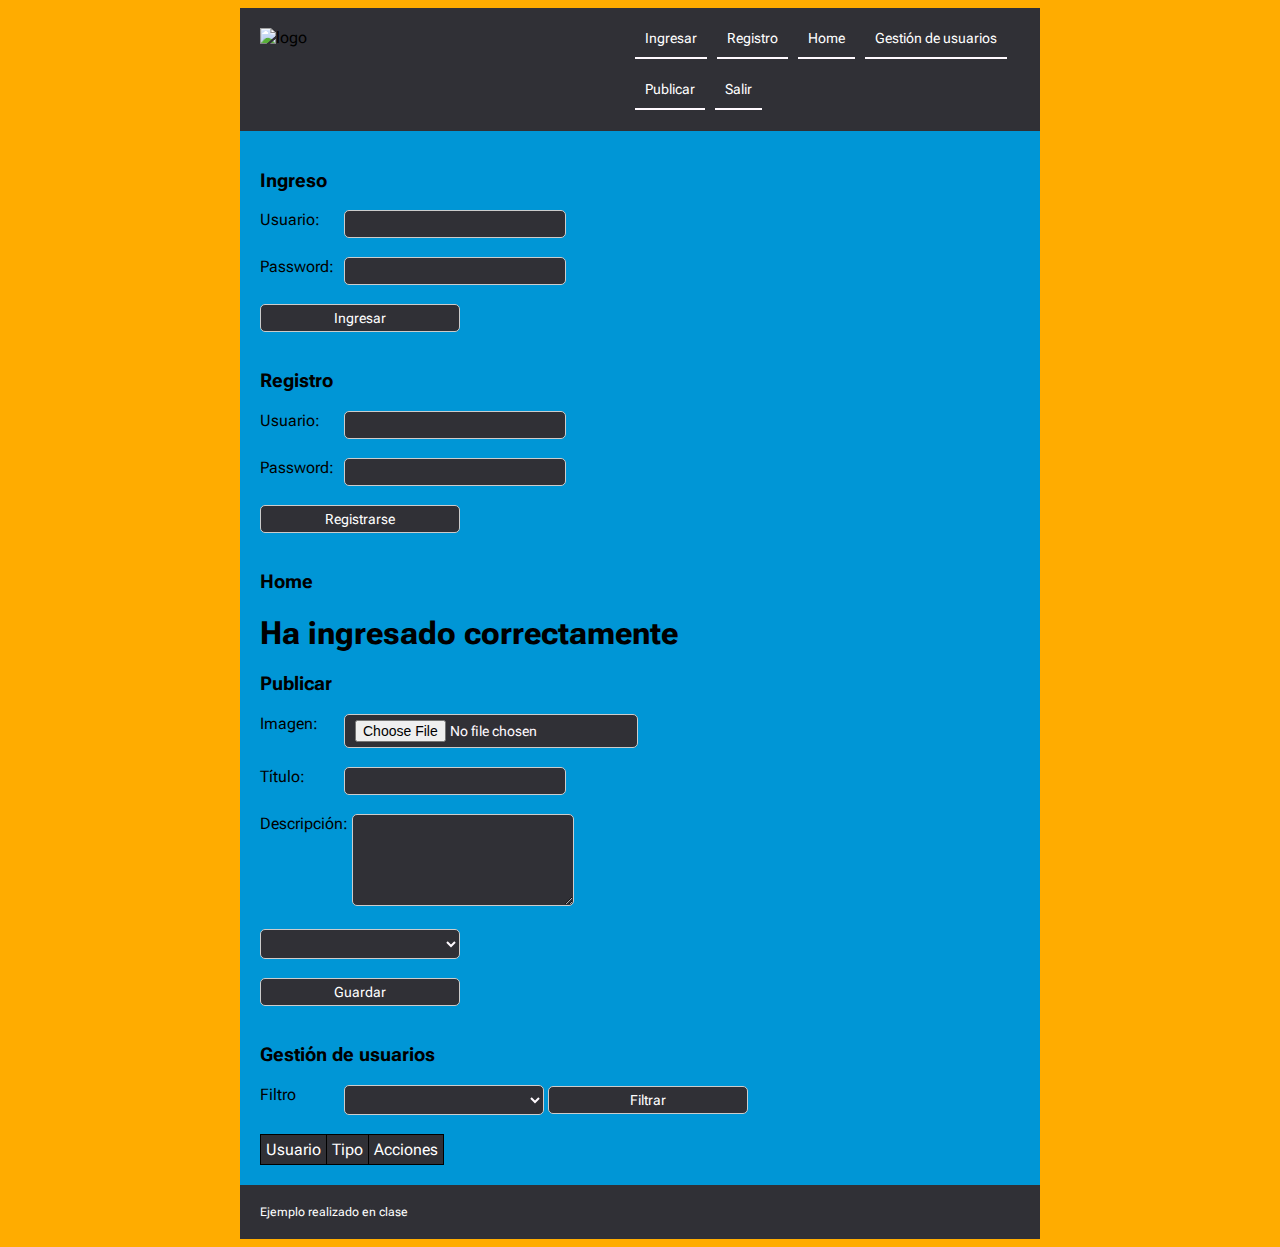
==== index.html @ c5260b1f "html-css-js" ====
<!DOCTYPE html>
<html lang="es">

<head>
  <link rel="icon" href="data:,">
  <meta charset="UTF-8">
  <meta name="viewport" content="width=device-width, initial-scale=1.0">
  <title>Ejercicio integrador</title>
  <link rel="stylesheet" href="css/estilos.css">
</head>

<body>
  <div id="contenedor">
    <div id="cabezal" class="clearfix">
      <img id="logo" src="https://develotion.com/p1/2022_03/icon.png" alt="logo">

      <ul id="navPrincipal">
        
        <li id="btnMenuLogin">
          <a>Ingresar</a>
        </li>
        <li id="btnMenuRegistro">
          <a>Registro</a>
        </li>
        <li id="btnMenuHome">
          <a>Home</a>
        </li>
        <li id="btnMenuListaUsuarios">
          <a>Gestión de usuarios</a>
        </li>
        <li id="btnMenuAltaPublicacion">
          <a>Publicar</a>
        </li>
        <li id="btnMenuCerrarSesion">
          <a>Salir</a>
        </li>
      </ul>
      <!--<div id="aux">
        <a>Menú alt. 1</a> | <a>Menú alt. 2</a>
      </div>-->
      <!-- FIN AUX -->
    </div><!-- FIN CABEZAL -->

    <div id="contenido">

      <div id="divLogin">
        <h3>Ingreso</h3>
        <label for="txtLoginUsuario">Usuario:</label>
        <input id="txtLoginUsuario" type="text">
        <br><br>
        <label for="txtLoginPassword">Password:</label>
        <input id="txtLoginPassword" type="password">
        <br><br>
        <input type="button" value="Ingresar" id="btnLoginIngresar">
        <br><br>
        <div id="divLoginMensajes"></div>
      </div>

      <div id="divRegistro">
        <h3>Registro</h3>
        <label for="txtRegistroUsuario">Usuario:</label>
        <input id="txtRegistroUsuario" type="text">
        <br><br>
        <label for="txtRegistroPassword">Password:</label>
        <input id="txtRegistroPassword" type="password">
        <br><br>
        <input type="button" value="Registrarse" id="btnRegistroRegistrarse">
        <br><br>
        <div id="divRegistroMensajes"></div>
      </div>

      <div id="divHome">
        <h3>Home</h3>
        <h1>Ha ingresado correctamente</h1>
      </div>

      <div id="divAltaPublicacion">
        <h3>Publicar</h3>
        <label for="fileAltaPublicacionFoto">Imagen:</label>
        <input id="fileAltaPublicacionFoto" type="file">
        <br><br>
        <label for="txtAltaPublicacionTitulo">Título:</label>
        <input id="txtAltaPublicacionTitulo" type="text">
        <br><br>
        <label for="txtAltaPublicacionDescripcion">Descripción:</label>
        <textarea id="txtAltaPublicacionDescripcion"></textarea>
        <br><br>
        <select id="comboAltaPublicacionCategoria"></select>
        <br><br>
        <input type="button" value="Guardar" id="btnAltaPublicacionGuardar">
        <br><br>
        <div id="divAltaCategoriaMensajes"></div>
      </div>

      <div id="divGestionDeUsuarios">
        <h3>Gestión de usuarios</h3>
        <div>
          <label for="comboGestionDeUsuariosTipoUsuario">Filtro</label>
          <select id="comboGestionDeUsuariosTipoUsuario"></select>
          <input type="button" value="Filtrar" id="btnGestionDeUsuariosFiltrar">
        </div>
        <br>
        <table>
          <thead>
            <tr>
              <th>Usuario</th>
              <th>Tipo</th>
              <th>Acciones</th>
            </tr>
          </thead>
          <tbody id="bodyTablaGestionUsuarios">
          </tbody>
        </table>
      </div>
      <!--<hr>
      <hr>
      <div class="interior">
        <div>
          <h2>Contenido 1</h2>
          <img src="img/foto1.jpg">
          <p>Donec dapibus arcu a diam commodo, vel vehicula orci volutpat. Vestibulum convallis tempor mattis. Donec
            molestie semper leo vel luctus. Curabitur quis nisi maximus, luctus lorem quis, dignissim augue.</p>
          <input type="button" value="Ejecutar acción">
        </div>
        <hr>
        <div>
          <h2>Contenido 2</h2>
          <img src="img/foto2.jpg">
          <p>Donec dapibus arcu a diam commodo, vel vehicula orci volutpat. Vestibulum convallis tempor mattis. Donec
            molestie semper leo vel luctus. Curabitur quis nisi maximus, luctus lorem quis, dignissim augue.</p>
          <input type="button" value="Ejecutar acción">
        </div>
      </div>-->
      <!--FIN ELEMENTOS-->
    </div><!-- FIN CONTENIDO -->

    <div id="pie">
      <a href="https://www.ort.edu.uy">Ejemplo realizado en clase</a>
    </div><!-- FIN PIE -->
  </div><!-- FIN CONTENEDOR -->

  <script type="text/javascript" src="js/clases.js"></script>
  <script type="text/javascript" src="js/miCodigo.js"></script>
</body>

</html>
---- css/estilos.css ----
@charset "utf-8";
/* CSS Document */

@import url('https://fonts.googleapis.com/css2?family=Roboto+Flex:opsz@8..144&display=swap');

.clearfix:after {
  visibility: hidden;
  display: block;
  font-size: 0;
  content: " ";
  clear: both;
  height: 0;
}

.clearfix {
  display: inline-block;
}
/* start commented backslash hack \*/

* html .clearfix {
  height: 1%;
}

.clearfix {
  display: block;
}
/* close commented backslash hack */

body {
  font-family: 'Roboto Flex', sans-serif;
  background-color: #FFAC00;
} 

h1,
h2,
h3,
h5,
h6 {
  font-family: 'Roboto Flex', sans-serif;
}

h2{
  width:60%;
  float:left;
}

h4{
  float:right;
  font-weight:400;
  width:30%;
  margin-top:26px;
  text-align:right;
}

table, th, td{
  border-collapse:collapse;
  border: #000 1px solid;
  padding:5px;
  background-color:#fff;
}

table img, td>input[type=button]{
  width:100px;
  min-width:50px;
}

th{
  background-color:#303036;
  color:#fff;
  font-weight:normal;
}

#aux a {
  color: #0e1c20;
}

#contenedor {
  width: 800px;
  background-color: #0096d6;
  margin: 0 auto;
}

label{
  min-width: 80px;
  text-align:left;
  display:inline-block;
  vertical-align:top;
}

.duracion{
  float:right;
}

textarea{
  min-height:80px;
}

p.ver-mas {
    text-align: center;
    cursor: pointer;
    font-weight: 700;
    color: #FC5130;
}

#logo {
  margin: 20px;
  float: left;
  width: 100px;
  float: left;
}

#aux {
  float: right;
  clear: right;
  padding: 0 24px 10px 0;
}

#navPrincipal a {
  color: #FFFAFF;
  cursor: pointer;
  color: #fff;
  font-size: 14px;
}

#aux a {
  text-decoration: underline;
  cursor: pointer;
  color: #FFFAFF;
  font-size: 14px;
}

#navPrincipal {
  float: right;
  margin-top: 5px;
  margin-right: 10px;
  max-width: 400px;
}

#navPrincipal li {
  font-family: 'Roboto Flex', sans-serif;
  list-style-type: none;
  padding: 10px;
  border-bottom: 2px solid #FFFAFF;
  margin: 5px;
  float: left;
}

#cabezal {
  background-color: #303036;
}


#contenido {
  /*background-color: #DFDFDF;*/
  /*width: 590px;*/
  padding: 20px;
  float: left;
}

#contenido img{
  max-width:100%;
  margin-bottom: 1%;
}

#lateral {
  background-color: #efefef;
  width: 290px;
  float: left;
  padding: 20px;
}

#lateral,
#contenido {
  min-height: 250px;
}

#pie {
  background-color: #303036;
  clear: both;
  padding: 20px;
  color: #fff;
  font-size: 12px;
}

input,
select, textarea {
  background-color: #303036;
  color: #FFFAFF;
  border: 1px solid #ccc;
  padding: 5px 10px;
  font-family: 'Roboto Flex', sans-serif;
  min-width: 200px;
  border-radius: 5px;
  font-size:14px;
}

input[type="button"] {
  background-color: #303036;
  color: #fff;
}

#pie a {
  text-decoration: none;
  color: #fff;
}
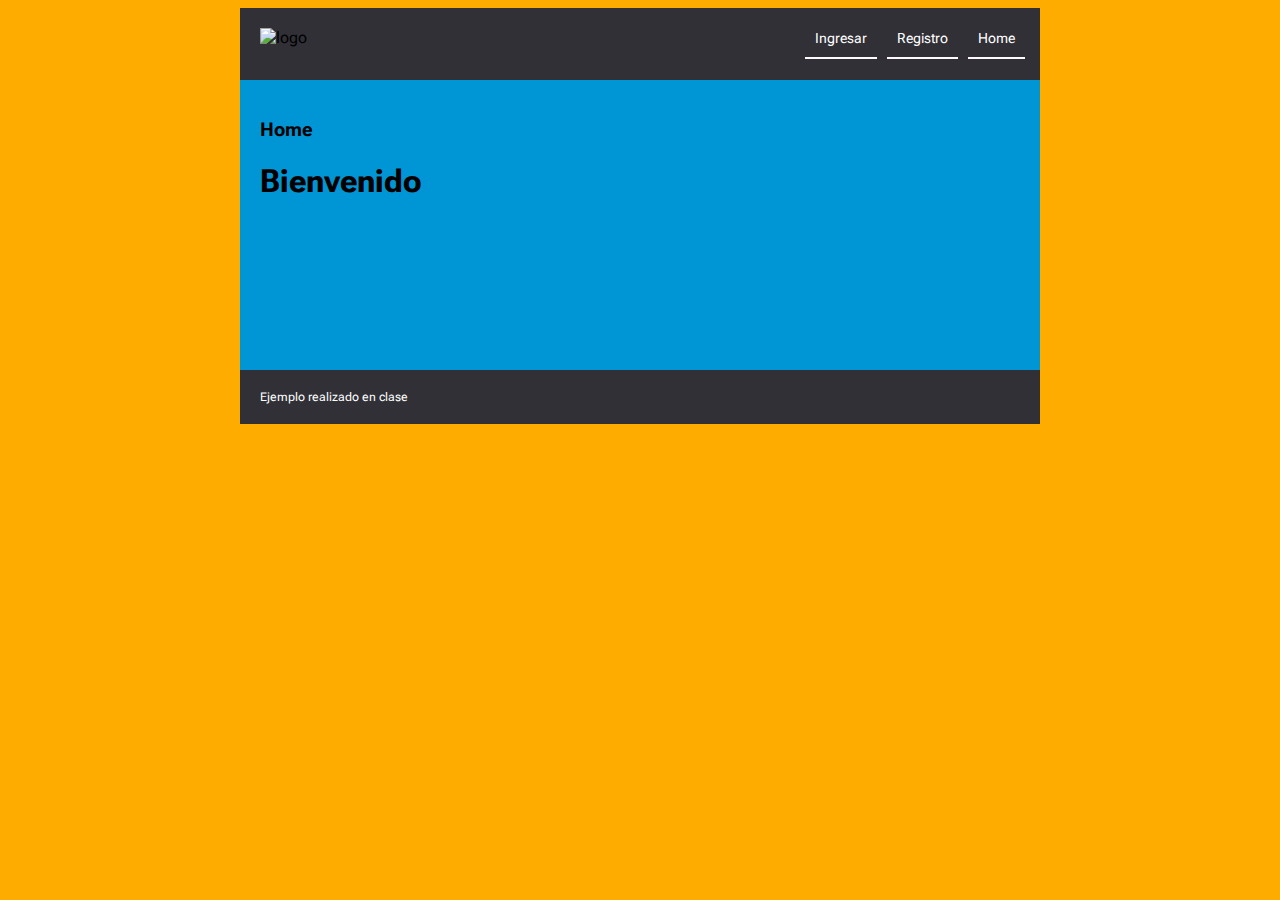
==== commit 8da456c8: "Commit-Funcionalidades-1" ====
--- a/index.html
+++ b/index.html
@@ -25,7 +25,7 @@
         <li id="btnMenuHome">
           <a>Home</a>
         </li>
-        <li id="btnMenuListaUsuarios">
+        <!-- <li id="btnMenuListaUsuarios">
           <a>Gestión de usuarios</a>
         </li>
         <li id="btnMenuAltaPublicacion">
@@ -33,7 +33,7 @@
         </li>
         <li id="btnMenuCerrarSesion">
           <a>Salir</a>
-        </li>
+        </li> -->
       </ul>
       <!--<div id="aux">
         <a>Menú alt. 1</a> | <a>Menú alt. 2</a>
@@ -71,10 +71,10 @@
 
       <div id="divHome">
         <h3>Home</h3>
-        <h1>Ha ingresado correctamente</h1>
+        <h1>Bienvenido</h1>
       </div>
 
-      <div id="divAltaPublicacion">
+      <!-- <div id="divAltaPublicacion">
         <h3>Publicar</h3>
         <label for="fileAltaPublicacionFoto">Imagen:</label>
         <input id="fileAltaPublicacionFoto" type="file">
@@ -90,9 +90,9 @@
         <input type="button" value="Guardar" id="btnAltaPublicacionGuardar">
         <br><br>
         <div id="divAltaCategoriaMensajes"></div>
-      </div>
+      </div> -->
 
-      <div id="divGestionDeUsuarios">
+      <!-- <div id="divGestionDeUsuarios">
         <h3>Gestión de usuarios</h3>
         <div>
           <label for="comboGestionDeUsuariosTipoUsuario">Filtro</label>
@@ -111,7 +111,7 @@
           <tbody id="bodyTablaGestionUsuarios">
           </tbody>
         </table>
-      </div>
+      </div> -->
       <!--<hr>
       <hr>
       <div class="interior">
@@ -140,7 +140,7 @@
   </div><!-- FIN CONTENEDOR -->
 
   <script type="text/javascript" src="js/clases.js"></script>
-  <script type="text/javascript" src="js/miCodigo.js"></script>
+  <script type="text/javascript" src="js/index.js"></script>
 </body>
 
 </html>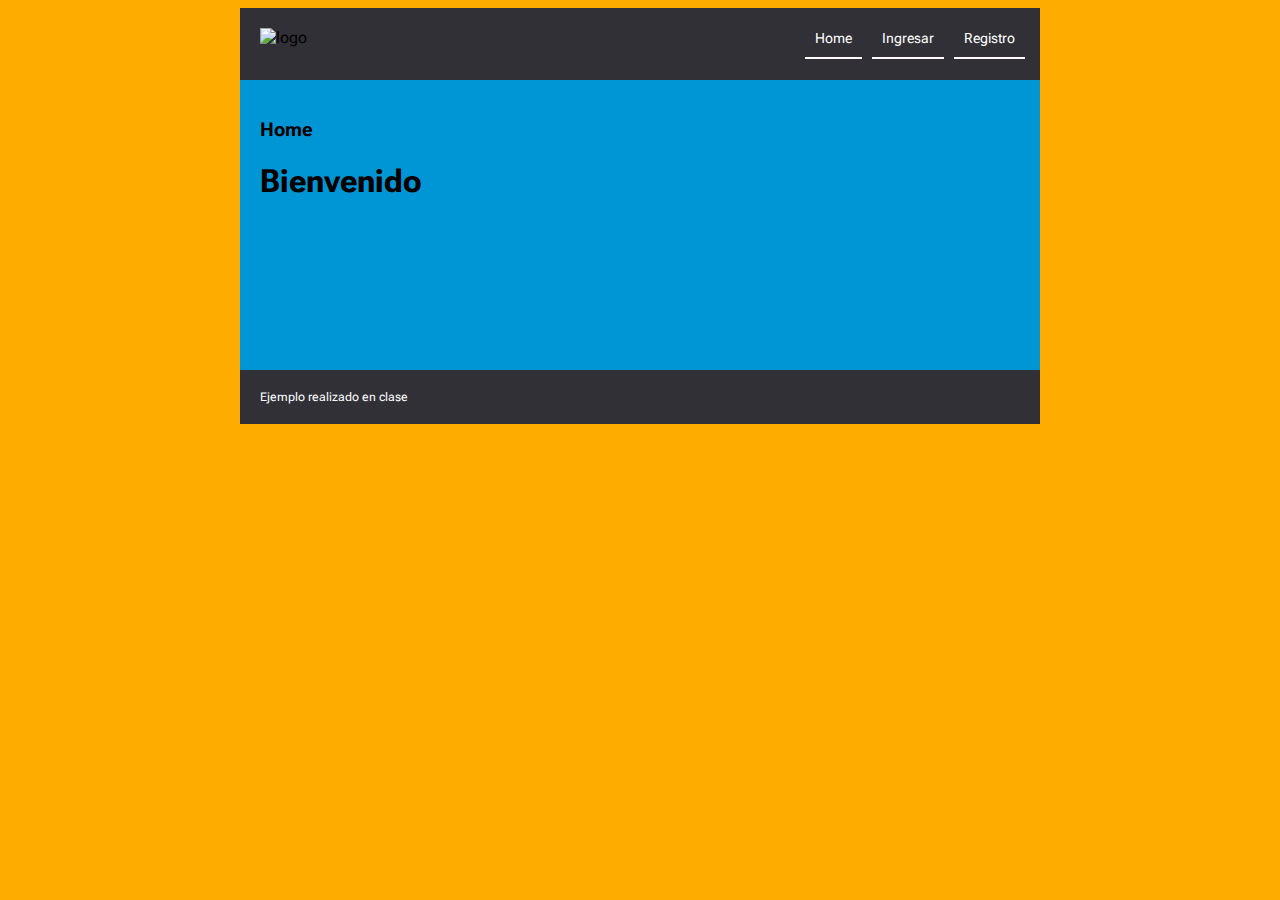
==== commit 9f294c44: "Commit-Navegacion-Registro-1" ====
--- a/index.html
+++ b/index.html
@@ -15,25 +15,27 @@
       <img id="logo" src="https://develotion.com/p1/2022_03/icon.png" alt="logo">
 
       <ul id="navPrincipal">
-        
+
+        <li id="btnMenuHome">
+          <a>Home</a>
+        </li>
+
         <li id="btnMenuLogin">
           <a>Ingresar</a>
         </li>
         <li id="btnMenuRegistro">
           <a>Registro</a>
         </li>
-        <li id="btnMenuHome">
-          <a>Home</a>
-        </li>
+        
         <!-- <li id="btnMenuListaUsuarios">
           <a>Gestión de usuarios</a>
         </li>
         <li id="btnMenuAltaPublicacion">
           <a>Publicar</a>
-        </li>
+        </li> -->
         <li id="btnMenuCerrarSesion">
           <a>Salir</a>
-        </li> -->
+        </li>
       </ul>
       <!--<div id="aux">
         <a>Menú alt. 1</a> | <a>Menú alt. 2</a>
@@ -41,6 +43,46 @@
       <!-- FIN AUX -->
     </div><!-- FIN CABEZAL -->
 
+
+    <div id="cabezalPersona" class="clearfix">
+
+      <ul id="navSecundarioPersona">
+        
+        <li id="btnReservasPendientesPersonaMenu">
+          <a>Reservas Pendientes</a>
+        </li>
+        <li id="btnReservasFinalizadasPersonaMenu">
+          <a>Reservas Finalizadas</a>
+        </li>
+        <li id="btnReservarPersonaMenu">
+          <a>Reservar</a>
+        </li>
+        <li id="btnEstadisticasPersonaMenu">
+          <a>Estadísticas</a>
+        </li>
+       
+      </ul>
+      
+    </div>
+
+    <div id="cabezalLocal" class="clearfix">
+
+      <ul id="navSecundarioLocal">
+        
+        
+        <li id="btnAdministrarReservasLocalMenu">
+          <a>Administrar Reservas</a>
+        </li>
+        <li id="btnEstadisticasLocalMenu">
+          <a>Estadisticas</a>
+        </li>
+        <li id="btnAdministrarLocalMenu">
+          <a>Administrar</a>
+        </li>
+      </ul>
+      
+    </div>
+
     <div id="contenido">
 
       <div id="divLogin">
@@ -64,7 +106,7 @@
         <label for="txtRegistroPassword">Password:</label>
         <input id="txtRegistroPassword" type="password">
         <br><br>
-        <input type="button" value="Registrarse" id="btnRegistroRegistrarse">
+        <input type="button" value="Registrarse" id="btnRegistrarse">
         <br><br>
         <div id="divRegistroMensajes"></div>
       </div>
@@ -73,65 +115,180 @@
         <h3>Home</h3>
         <h1>Bienvenido</h1>
       </div>
-
-      <!-- <div id="divAltaPublicacion">
-        <h3>Publicar</h3>
-        <label for="fileAltaPublicacionFoto">Imagen:</label>
-        <input id="fileAltaPublicacionFoto" type="file">
-        <br><br>
-        <label for="txtAltaPublicacionTitulo">Título:</label>
-        <input id="txtAltaPublicacionTitulo" type="text">
-        <br><br>
-        <label for="txtAltaPublicacionDescripcion">Descripción:</label>
-        <textarea id="txtAltaPublicacionDescripcion"></textarea>
-        <br><br>
-        <select id="comboAltaPublicacionCategoria"></select>
-        <br><br>
-        <input type="button" value="Guardar" id="btnAltaPublicacionGuardar">
-        <br><br>
-        <div id="divAltaCategoriaMensajes"></div>
-      </div> -->
-
-      <!-- <div id="divGestionDeUsuarios">
-        <h3>Gestión de usuarios</h3>
-        <div>
-          <label for="comboGestionDeUsuariosTipoUsuario">Filtro</label>
-          <select id="comboGestionDeUsuariosTipoUsuario"></select>
-          <input type="button" value="Filtrar" id="btnGestionDeUsuariosFiltrar">
-        </div>
-        <br>
-        <table>
-          <thead>
-            <tr>
-              <th>Usuario</th>
-              <th>Tipo</th>
-              <th>Acciones</th>
-            </tr>
-          </thead>
-          <tbody id="bodyTablaGestionUsuarios">
-          </tbody>
-        </table>
-      </div> -->
-      <!--<hr>
+       <!-- Realizar Reserva en Local -->
+    <!-- ------------------------------------------------------- -->
+
+    <div id="realizarReserva">
+      <label for="localAReservar">Local:</label>
+      <select name="localAReservar" id="localAReservar">
+          <option selected value="1">Local 1</option>
+          <option value="2">Local 2</option>
+      </select>
+      <br>
+      <br>
+      <label for="cantidadAReservar">Cupos a reservar:</label>
+      <input type="number" id="cantidadAReservar">
+  <br>
+  <br>
+  <input type="button" id="btnRealizarReserva" value="Reservar">
+  <hr>
+  </div>
+
+    
+<!-- ESTADISTICAS -->
+  <!-- ------------------------------------------------------- -->
+
+  <div id="infoEstadistica">
+    <!-- INFORMACION DE LOCAL -->
+    
+            <div id="infoEstadisticaLocal">
+                <h3>Local</h3>
+                <p id="pPorcentajeDeOcpacion">Ocupación 20%</p>
+    
+                <p id="pPromedioDeCalificacion">Calificación del local : 4.9</p>
+    
+                <h4>Listado de calificaciones por local.</h4>
+                <ul id="ulListadoDeCalificaciones">
+                    <li>local 1: 4.3</li>
+                    <li>local 2: 3.3</li>
+                    <li>local 3: 4.0</li>
+                    <li>local 4: 4.5</li>
+                </ul>
+            <h4>Reservas.</h4>
+                <p id="pTotalDeReservas">Total de reservas: 52</p>
+                <p id="pTotalDeReservasPendientes">Total de pendientes: 22</p>
+                <p id="pTotalDeReservasFinalizadas">Total de finalizadas: 30</p>
+            </div> 
+                
+    <!-- INFORMACION PERSONA -->
+    
+                <div id="infoEstadisticaPersona">
+                    <h3>Persona</h3>
+                    <h4>Listado de locales con reservas completadas.</h4>
+                    <ul id="ulListadoDeReservasCompletadas">
+                        <li>local 1  \ 15 reservas hechas \ Reservas taltales del local : 50 \ 7.5  % de resevas hechas por el usuario</li>
+                        <li>local 2: \ 2  reservas hechas \ Reservas taltales del local : 33 \ 6.6  % de resevas hechas por el usuario</li>
+                        <li>local 4: \ 9  reservas hechas \ Reservas taltales del local : 42 \ 37.8 % de resevas hechas por el usuario</li>
+                    </ul>
+                <h4>Local con mas reservas hechas.</h4>
+    
+                <ul id="ulLocalConMasReservas">
+                    <li>local 1  \ 15 reservas hechas</li>
+                </ul>
+                   
+    
+    
+            </div>
+    
+    
+      </div>
+              <!-- Reservas Pendientes -->
+    <!-- ------------------------------------------------------- -->
+<div id="reservasPendientes">
+  <ul>
+    <li>
+      <img id="logo" src="https://develotion.com/p1/2022_03/icon.png" alt="logo">
+local 1 / 10 cupos  <a href="#">Ver</a>
+    </li>
+    <li>
+      <img id="logo" src="https://develotion.com/p1/2022_03/icon.png" alt="logo">
+local 2 / 3 cupos  <a href="#">Ver</a>
+    </li>
+    <li>
+      <img id="logo" src="https://develotion.com/p1/2022_03/icon.png" alt="logo">
+local 3 / 25 cupos  <a href="#">Ver</a>
+    </li>
+    <li>
+      <img id="logo" src="https://develotion.com/p1/2022_03/icon.png" alt="logo">
+local 4 / 7 cupos  <a href="#">Ver</a>
+    </li>
+   
+  </ul>
+</div>
+
+<!-- ------------------------------------------------------- -->
+
+      <!-- calificar RESERVA FINALIZADA -->
+    <!-- ------------------------------------------------------- -->
+    <div id="reservasFinalizadas">
+    
+    <br>
+    <fieldset>
+      <legend>Puntua tu reserva</legend>
+      <label>
+          <input type="radio" name="numero" value="1"> 1
+      </label>
+      <label>
+          <input type="radio" name="numero" value="2"> 2
+      </label>
+      <label>
+          <input type="radio" name="numero" value="3"> 3
+      </label>
+      <label>
+          <input type="radio" name="numero" value="4"> 4
+      </label>
+      <label>
+          <input type="radio" name="numero" value="5"> 5
+      </label>
+    <br>
+    <br>
+      <input type="button" id="btnPuntuar" value="Puntuar">
+    </fieldset>
+    
+    <hr>
+    </div>
+
+    <!-- ADMINISTRAR LOCAL -->
+    <!-- ------------------------------------------------------- -->
+    <div id="administrarLocal">
+      <label for="habilitarDisponibilidad">Habilitar disponibilidad:</label>
+      <br>
+      <br>
+      <select name="habilitarDisponibilidad" id="habilitarDisponibilidad">
+          <option selected value="Habilitado">Habilitado</option>
+          <option value="Deshabilitado">Deshabilitado</option>
+      </select>
       <hr>
-      <div class="interior">
-        <div>
-          <h2>Contenido 1</h2>
-          <img src="img/foto1.jpg">
-          <p>Donec dapibus arcu a diam commodo, vel vehicula orci volutpat. Vestibulum convallis tempor mattis. Donec
-            molestie semper leo vel luctus. Curabitur quis nisi maximus, luctus lorem quis, dignissim augue.</p>
-          <input type="button" value="Ejecutar acción">
-        </div>
-        <hr>
-        <div>
-          <h2>Contenido 2</h2>
-          <img src="img/foto2.jpg">
-          <p>Donec dapibus arcu a diam commodo, vel vehicula orci volutpat. Vestibulum convallis tempor mattis. Donec
-            molestie semper leo vel luctus. Curabitur quis nisi maximus, luctus lorem quis, dignissim augue.</p>
-          <input type="button" value="Ejecutar acción">
-        </div>
-      </div>-->
-      <!--FIN ELEMENTOS-->
+      <label for="txtCupoMaximo">Modificar cupo maximo:</label>
+      <br>
+      <br>
+        <input id="txtCupoMaximo" type="number">
+  <hr>
+  </div>
+   
+         <!-- CAMBIAR ESTADO DE RESERVA -->
+    <!-- ------------------------------------------------------- -->
+
+<div id="adminReserva">
+  <label for="buscadorDeReservas">Buscar una Reserva:</label>
+  <input type="text" id="buscadorDeReservas" placeholder="Ingrese palabra clave...">
+  <input type="button" value="Buscar" id="btnBuscarReservas">
+  <br>
+  <br>
+  <h3>Lista de Reservas Pendientes:</h3>
+  <ul>
+      <li>Reserva Asiento 1 Fila 8
+      <div id="reservaPendiente01">
+          <label for="estadoReserva01">Estado de la Reserva:</label>
+          <select id="estadoReserva01">
+              <option selected value="pendiente">Pendiente</option>
+              <option value="finalizado">Finalizado</option>
+          </select>
+      </div>
+      </li>
+      <li>Reserva Asiento 2 Fila 8
+      <div id="reservaPendiente02">
+          <label for="estadoReserva02">Estado de la Reserva:</label>
+          <select id="estadoReserva02">
+              <option selected value="pendiente">Pendiente</option>
+              <option value="finalizado">Finalizado</option>
+          </select>
+      </div>
+      </li>
+  </ul>
+  <button id="btnGuardarCambiosReservas">Guardar Cambios</button>
+  <hr>
+</div>
     </div><!-- FIN CONTENIDO -->
 
     <div id="pie">
--- a/css/estilos.css
+++ b/css/estilos.css
@@ -115,7 +115,7 @@
   padding: 0 24px 10px 0;
 }
 
-#navPrincipal a {
+#navPrincipal a, #navSecundarioLocal a,  #navSecundarioPersona a{
   color: #FFFAFF;
   cursor: pointer;
   color: #fff;
@@ -129,14 +129,22 @@
   font-size: 14px;
 }
 
-#navPrincipal {
+#navPrincipal, #navSecundarioLocal, #navSecundarioPersona {
   float: right;
   margin-top: 5px;
   margin-right: 10px;
-  max-width: 400px;
-}
-
-#navPrincipal li {
+  max-width: 600px;
+}
+
+#navSecundarioLocal, #navSecundarioPersona {
+  padding: 0;
+  margin: 0;
+  border-top: 2px solid #fff;
+  float: left;
+  background-color: #303036;
+}
+
+#navPrincipal li, #navSecundarioLocal li , #navSecundarioPersona li{
   font-family: 'Roboto Flex', sans-serif;
   list-style-type: none;
   padding: 10px;
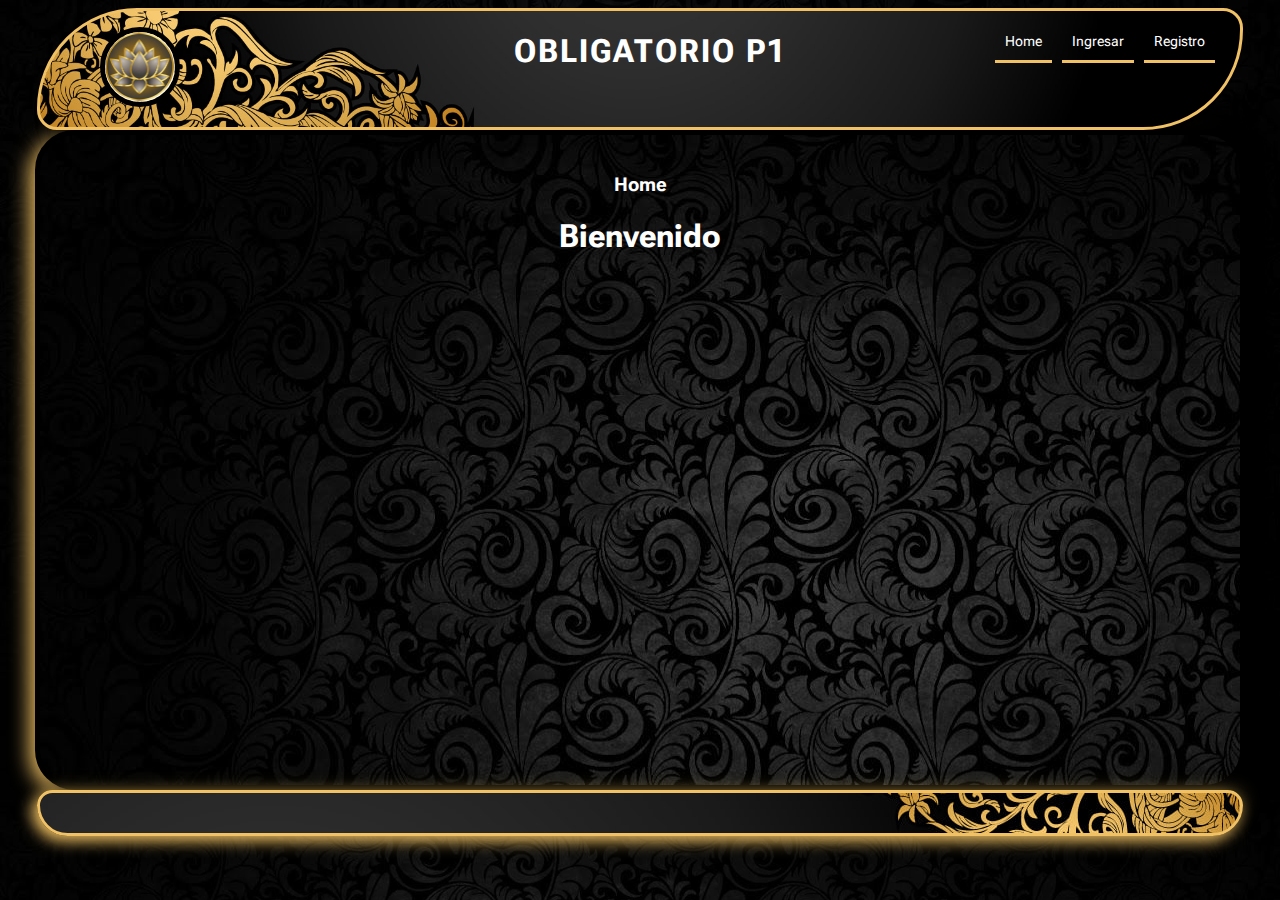
==== commit 3632bc2c: "Commit-ultimas modificaciones" ====
--- a/index.html
+++ b/index.html
@@ -5,87 +5,113 @@
   <link rel="icon" href="data:,">
   <meta charset="UTF-8">
   <meta name="viewport" content="width=device-width, initial-scale=1.0">
-  <title>Ejercicio integrador</title>
+  <title>OBLIGATORIO P1</title>
   <link rel="stylesheet" href="css/estilos.css">
 </head>
 
 <body>
-  <div id="contenedor">
-    <div id="cabezal" class="clearfix">
-      <img id="logo" src="https://develotion.com/p1/2022_03/icon.png" alt="logo">
-
-      <ul id="navPrincipal">
-
-        <li id="btnMenuHome">
-          <a>Home</a>
-        </li>
-
-        <li id="btnMenuLogin">
-          <a>Ingresar</a>
-        </li>
-        <li id="btnMenuRegistro">
-          <a>Registro</a>
-        </li>
-        
-        <!-- <li id="btnMenuListaUsuarios">
-          <a>Gestión de usuarios</a>
-        </li>
-        <li id="btnMenuAltaPublicacion">
-          <a>Publicar</a>
-        </li> -->
-        <li id="btnMenuCerrarSesion">
-          <a>Salir</a>
-        </li>
-      </ul>
-      <!--<div id="aux">
-        <a>Menú alt. 1</a> | <a>Menú alt. 2</a>
-      </div>-->
-      <!-- FIN AUX -->
-    </div><!-- FIN CABEZAL -->
-
-
-    <div id="cabezalPersona" class="clearfix">
-
-      <ul id="navSecundarioPersona">
-        
-        <li id="btnReservasPendientesPersonaMenu">
-          <a>Reservas Pendientes</a>
-        </li>
-        <li id="btnReservasFinalizadasPersonaMenu">
-          <a>Reservas Finalizadas</a>
-        </li>
-        <li id="btnReservarPersonaMenu">
-          <a>Reservar</a>
-        </li>
-        <li id="btnEstadisticasPersonaMenu">
-          <a>Estadísticas</a>
-        </li>
-       
-      </ul>
+
+<!-- ----------------------------- -->
+<!-- CABEZAL -->
+<!-- ----------------------------- -->
+<header id="cabezal">
+<!-- LOGO -->
+<!-- ------------------------------------------------------- -->
+  <figure>
+    <img id="logo" width="150px" src="./img/logo.jpg" alt="logo">
+  </figure>
+  
+  <h1 id="titulo">OBLIGATORIO P1</h1>
+<!-- MENU PRINCIPAL -->
+<!-- ------------------------------------------------------- -->
+  <nav>
+    <ul id="navPrincipal">
+
+      <li id="btnMenuHome">
+        <a>Home</a>
+      </li>
+
+      <li id="btnMenuLogin">
+        <a>Ingresar</a>
+      </li>
+      <li id="btnMenuRegistro">
+        <a>Registro</a>
+      </li>
+      <li id="btnMenuCerrarSesion">
+        <a>Salir</a>
+      </li>
+  </nav>
+
+</header>
+
+<!-- ----------------------------- -->
+<!-- CONTENIDO PRINCIPAL -->
+<!-- ----------------------------- -->
+
+<main>
+
+  <!-- MENU USUARIOS  -->
+
+<section id="menuUsuarios">
+    <!-- PERSONA -->
+      <!-- ------------------------------------------------------- -->
+
+  
+  <div id="cabezalPersona" >
+
+    <ul id="navSecundarioPersona">
       
-    </div>
-
-    <div id="cabezalLocal" class="clearfix">
-
-      <ul id="navSecundarioLocal">
-        
-        
-        <li id="btnAdministrarReservasLocalMenu">
-          <a>Administrar Reservas</a>
-        </li>
-        <li id="btnEstadisticasLocalMenu">
-          <a>Estadisticas</a>
-        </li>
-        <li id="btnAdministrarLocalMenu">
-          <a>Administrar</a>
-        </li>
-      </ul>
+      <li id="btnReservasPendientesPersonaMenu">
+        <a>Reservas Pendientes</a>
+      </li>
+      <li id="btnReservasFinalizadasPersonaMenu">
+        <a>Reservas Finalizadas</a>
+      </li>
+      <li id="btnReservarPersonaMenu">
+        <a>Reservar</a>
+      </li>
+      <li id="btnEstadisticasPersonaMenu">
+        <a>Estadísticas</a>
+      </li>
+    </ul>
+  </div>
+
+  <!-- LOCAL -->
+    <!-- ------------------------------------------------------- -->
+  <div id="cabezalLocal" >
+
+    <ul id="navSecundarioLocal">
       
-    </div>
-
-    <div id="contenido">
-
-      <div id="divLogin">
+      <li id="btnAdministrarReservasLocalMenu">
+        <a>Administrar Reservas</a>
+      </li>
+      <li id="btnEstadisticasLocalMenu">
+        <a>Estadísticas</a>
+      </li>
+      <li id="btnAdministrarLocalMenu">
+        <a>Administrar</a>
+      </li>
+    </ul>
+    
+  </div>
+  
+</section>
+<!-- FIN MENU USUARIOS -->
+    
+
+<!-- CONTENIDO Y PANTALLAS -->
+<section id="contenido">
+
+  <!-- HOME -->
+  <!-- ------------------------------------------------------- -->
+      <div id="divHome">
+        <h3>Home</h3>
+        <h1>Bienvenido</h1>
+      </div>
+
+  <!-- LOGIN -->
+  <!-- ------------------------------------------------------- -->
+      <div id="divLogin" class="fondoBlureado">
         <h3>Ingreso</h3>
         <label for="txtLoginUsuario">Usuario:</label>
         <input id="txtLoginUsuario" type="text">
@@ -98,7 +124,9 @@
         <div id="divLoginMensajes"></div>
       </div>
 
-      <div id="divRegistro">
+<!-- REGISTRO -->
+    <!-- ------------------------------------------------------- -->
+      <div id="divRegistro" class="fondoBlureado">
         <h3>Registro</h3>
         <label for="txtRegistroUsuario">Usuario:</label>
         <input id="txtRegistroUsuario" type="text">
@@ -106,33 +134,44 @@
         <label for="txtRegistroPassword">Password:</label>
         <input id="txtRegistroPassword" type="password">
         <br><br>
+        <label for="txtRegistroNombre">Nombre:</label>
+        <input id="txtRegistroNombre" type="text">
+        <br><br>
         <input type="button" value="Registrarse" id="btnRegistrarse">
         <br><br>
         <div id="divRegistroMensajes"></div>
       </div>
 
-      <div id="divHome">
-        <h3>Home</h3>
-        <h1>Bienvenido</h1>
-      </div>
+  <!-- ------------------------------------------------------- --> 
+<!-- PANTALLAS PERSONA -->
+ <!-- ------------------------------------------------------- -->
+ 
+ 
        <!-- Realizar Reserva en Local -->
     <!-- ------------------------------------------------------- -->
 
-    <div id="realizarReserva">
-      <label for="localAReservar">Local:</label>
-      <select name="localAReservar" id="localAReservar">
-          <option selected value="1">Local 1</option>
-          <option value="2">Local 2</option>
-      </select>
-      <br>
-      <br>
-      <label for="cantidadAReservar">Cupos a reservar:</label>
-      <input type="number" id="cantidadAReservar">
-  <br>
-  <br>
-  <input type="button" id="btnRealizarReserva" value="Reservar">
-  <hr>
-  </div>
+
+    <div id="realizarReserva" class="fondoBlureado estiloTabla">
+
+      <table>
+        <thead>
+          <tr>
+            <th>Foto</th>
+            <th>Local</th>
+            <th>Tipo de local</th>
+            <th>Disponibilidad</th>
+            <th>Acciones</th>
+          </tr>
+        </thead>
+        <tbody id="bodyTablaReservar">
+        </tbody>
+      </table>
+
+  </div>
+
+  <div id="verDatosLocalAReservar" class="fondoBlureado">
+    
+    </div>
 
     
 <!-- ESTADISTICAS -->
@@ -140,37 +179,38 @@
 
   <div id="infoEstadistica">
     <!-- INFORMACION DE LOCAL -->
-    
-            <div id="infoEstadisticaLocal">
+  <!-- ------------------------------------------------------- -->
+            <div id="infoEstadisticaLocal"  class="fondoBlureado estiloEstadisticas">
                 <h3>Local</h3>
-                <p id="pPorcentajeDeOcpacion">Ocupación 20%</p>
-    
-                <p id="pPromedioDeCalificacion">Calificación del local : 4.9</p>
-    
-                <h4>Listado de calificaciones por local.</h4>
+
+                <p id="pPorcentajeDeOcpacion">
+
+                </p>
+    
+                <p id="pPromedioDeCalificacion">
+
+                </p>
+    
+                <h4>Listado de calificaciones por local:</h4>
+
                 <ul id="ulListadoDeCalificaciones">
-                    <li>local 1: 4.3</li>
-                    <li>local 2: 3.3</li>
-                    <li>local 3: 4.0</li>
-                    <li>local 4: 4.5</li>
+                  
                 </ul>
-            <h4>Reservas.</h4>
-                <p id="pTotalDeReservas">Total de reservas: 52</p>
-                <p id="pTotalDeReservasPendientes">Total de pendientes: 22</p>
-                <p id="pTotalDeReservasFinalizadas">Total de finalizadas: 30</p>
-            </div> 
+
+                <h4>Reservas:</h4>
+
+                <div id="divTotalesDeReservas"></div>                
+                </div> 
                 
     <!-- INFORMACION PERSONA -->
-    
-                <div id="infoEstadisticaPersona">
+   <!-- ------------------------------------------------------- --> 
+                <div id="infoEstadisticaPersona" class="fondoBlureado estiloEstadisticas">
                     <h3>Persona</h3>
                     <h4>Listado de locales con reservas completadas.</h4>
                     <ul id="ulListadoDeReservasCompletadas">
-                        <li>local 1  \ 15 reservas hechas \ Reservas taltales del local : 50 \ 7.5  % de resevas hechas por el usuario</li>
-                        <li>local 2: \ 2  reservas hechas \ Reservas taltales del local : 33 \ 6.6  % de resevas hechas por el usuario</li>
-                        <li>local 4: \ 9  reservas hechas \ Reservas taltales del local : 42 \ 37.8 % de resevas hechas por el usuario</li>
+                       
                     </ul>
-                <h4>Local con mas reservas hechas.</h4>
+                <h4>Local con más reservas hechas.</h4>
     
                 <ul id="ulLocalConMasReservas">
                     <li>local 1  \ 15 reservas hechas</li>
@@ -184,120 +224,124 @@
       </div>
               <!-- Reservas Pendientes -->
     <!-- ------------------------------------------------------- -->
-<div id="reservasPendientes">
-  <ul>
-    <li>
-      <img id="logo" src="https://develotion.com/p1/2022_03/icon.png" alt="logo">
-local 1 / 10 cupos  <a href="#">Ver</a>
-    </li>
-    <li>
-      <img id="logo" src="https://develotion.com/p1/2022_03/icon.png" alt="logo">
-local 2 / 3 cupos  <a href="#">Ver</a>
-    </li>
-    <li>
-      <img id="logo" src="https://develotion.com/p1/2022_03/icon.png" alt="logo">
-local 3 / 25 cupos  <a href="#">Ver</a>
-    </li>
-    <li>
-      <img id="logo" src="https://develotion.com/p1/2022_03/icon.png" alt="logo">
-local 4 / 7 cupos  <a href="#">Ver</a>
-    </li>
+<div id="reservasPendientes" class="fondoBlureado estiloTabla">
+  <!-- fondoBlureado -->
+  <table>
+    <thead>
+      <tr>
+        <th>Foto</th>
+        <th>Local</th>
+        <th>Cupos</th>
+        <th>Acciones</th>
+      </tr>
+    </thead>
+    <tbody id="bodyTablaReservasPendientes">
+    </tbody>
+  </table>
+
+
+</div>
+
+      <!-- calificar RESERVA FINALIZADA -->
+  <!-- ------------------------------------------------------- -->
+    <div id="reservasFinalizadas" class="fondoBlureado estiloTabla" >
+    
+    <br>
+    <table>
+      <thead>
+        <tr>
+          <th>Foto</th>
+          <th>Local</th>
+          <th>Cupos</th>
+          <th>Puntuación</th>
+          <th>Acciones</th>
+          
+        </tr>
+      </thead>
+      <tbody id="bodyTablaPuntuarReservasFinalizadas">
+      </tbody>
+    </table>
+
+
+    </div>
+
+ <!-- ------------------------------------------------------- --> 
+<!-- PANTALLAS LOCAL -->
+ <!-- ------------------------------------------------------- -->
+
+
+
+
+    <!-- ADMINISTRAR LOCAL -->
+     <!-- ------------------------------------------------------- -->
+    
+        <div id="administrarLocal" class="fondoBlureado">
+          <hr>
+          <label for="habilitarDisponibilidad">Habilitar disponibilidad:</label>
+          <br>
+          <br>
+          <select name="habilitarDisponibilidad" id="habilitarDisponibilidad">
+              <!-- <option selected value="Habilitado">Habilitado</option>
+              <option value="Deshabilitado">Deshabilitado</option> -->
+          </select>
+
+          <p id="pMensajeHabilitarLocal"></p>
+
+          <hr>
+          <label for="txtCupoMaximo">Modificar cupo máximo:</label>
+          <br>
+          <br>
+            <input id="txtCupoMaximo" type="number">
+            <input type="button" value="Modificar" id="btnModificarCupoMaximo">
+            <p id="pMensajeModificarCupoMaximo"></p>
+            <hr>
+      </div>
+    
    
-  </ul>
-</div>
-
-<!-- ------------------------------------------------------- -->
-
-      <!-- calificar RESERVA FINALIZADA -->
-    <!-- ------------------------------------------------------- -->
-    <div id="reservasFinalizadas">
-    
-    <br>
-    <fieldset>
-      <legend>Puntua tu reserva</legend>
-      <label>
-          <input type="radio" name="numero" value="1"> 1
-      </label>
-      <label>
-          <input type="radio" name="numero" value="2"> 2
-      </label>
-      <label>
-          <input type="radio" name="numero" value="3"> 3
-      </label>
-      <label>
-          <input type="radio" name="numero" value="4"> 4
-      </label>
-      <label>
-          <input type="radio" name="numero" value="5"> 5
-      </label>
+         <!-- CAMBIAR ESTADO DE RESERVA -->
+    <!-- ------------------------------------------------------- -->
+
+<div id="adminReserva" class="fondoBlureado estiloTabla">
+
+  <div id="buscadorReservasPendientesLocal">
+    <label for="buscadorDeReservas">Buscar una Reserva:</label>
+    <input type="text" id="buscadorDeReservas" placeholder=" Nombre Cliente...">
+    <input type="button" value="Buscar" id="btnBuscarReservasEnLocal">
     <br>
     <br>
-      <input type="button" id="btnPuntuar" value="Puntuar">
-    </fieldset>
-    
-    <hr>
-    </div>
-
-    <!-- ADMINISTRAR LOCAL -->
-    <!-- ------------------------------------------------------- -->
-    <div id="administrarLocal">
-      <label for="habilitarDisponibilidad">Habilitar disponibilidad:</label>
-      <br>
-      <br>
-      <select name="habilitarDisponibilidad" id="habilitarDisponibilidad">
-          <option selected value="Habilitado">Habilitado</option>
-          <option value="Deshabilitado">Deshabilitado</option>
-      </select>
-      <hr>
-      <label for="txtCupoMaximo">Modificar cupo maximo:</label>
-      <br>
-      <br>
-        <input id="txtCupoMaximo" type="number">
-  <hr>
-  </div>
-   
-         <!-- CAMBIAR ESTADO DE RESERVA -->
-    <!-- ------------------------------------------------------- -->
-
-<div id="adminReserva">
-  <label for="buscadorDeReservas">Buscar una Reserva:</label>
-  <input type="text" id="buscadorDeReservas" placeholder="Ingrese palabra clave...">
-  <input type="button" value="Buscar" id="btnBuscarReservas">
-  <br>
-  <br>
-  <h3>Lista de Reservas Pendientes:</h3>
-  <ul>
-      <li>Reserva Asiento 1 Fila 8
-      <div id="reservaPendiente01">
-          <label for="estadoReserva01">Estado de la Reserva:</label>
-          <select id="estadoReserva01">
-              <option selected value="pendiente">Pendiente</option>
-              <option value="finalizado">Finalizado</option>
-          </select>
-      </div>
-      </li>
-      <li>Reserva Asiento 2 Fila 8
-      <div id="reservaPendiente02">
-          <label for="estadoReserva02">Estado de la Reserva:</label>
-          <select id="estadoReserva02">
-              <option selected value="pendiente">Pendiente</option>
-              <option value="finalizado">Finalizado</option>
-          </select>
-      </div>
-      </li>
-  </ul>
-  <button id="btnGuardarCambiosReservas">Guardar Cambios</button>
-  <hr>
-</div>
-    </div><!-- FIN CONTENIDO -->
-
-    <div id="pie">
-      <a href="https://www.ort.edu.uy">Ejemplo realizado en clase</a>
-    </div><!-- FIN PIE -->
-  </div><!-- FIN CONTENEDOR -->
-
+  </div>
+  
+
+  <table>
+    <thead>
+      <tr>
+        <th>Nombre</th>
+        <th>Cupos</th>
+        <th>Acciones</th>
+      </tr>
+    </thead>
+    <tbody id="bodyTablaReservasPendientesLocal">
+    </tbody>
+  </table>
+
+  </div>
+</section>
+
+</main>
+<!-- FIN DEL CONTENIDO PRINCIPAL -->
+
+
+<!-- PIE DE PANTALLA -->
+<div id="pie">
+
+</div><!-- FIN PIE -->
+
+
+
+<!-- scripts -->
   <script type="text/javascript" src="js/clases.js"></script>
   <script type="text/javascript" src="js/index.js"></script>
+ 
 </body>
 
 </html>--- a/css/estilos.css
+++ b/css/estilos.css
@@ -1,213 +1,491 @@
 @charset "utf-8";
 /* CSS Document */
 
-@import url('https://fonts.googleapis.com/css2?family=Roboto+Flex:opsz@8..144&display=swap');
-
-.clearfix:after {
-  visibility: hidden;
-  display: block;
-  font-size: 0;
-  content: " ";
-  clear: both;
-  height: 0;
-}
-
-.clearfix {
-  display: inline-block;
-}
-/* start commented backslash hack \*/
-
-* html .clearfix {
-  height: 1%;
-}
-
-.clearfix {
-  display: block;
-}
-/* close commented backslash hack */
-
-body {
-  font-family: 'Roboto Flex', sans-serif;
-  background-color: #FFAC00;
-} 
-
+@import url("https://fonts.googleapis.com/css2?family=Roboto+Flex:opsz@8..144&display=swap");
+
+
+/* FORMATO DE TEXTOS */
+/* ------------------------------------------------------------------------- */
+header h1 {
+  letter-spacing: 2px;
+  margin-left: 110px;
+  color: white;
+}
 h1,
 h2,
 h3,
 h5,
 h6 {
-  font-family: 'Roboto Flex', sans-serif;
-}
-
-h2{
-  width:60%;
-  float:left;
-}
-
-h4{
-  float:right;
-  font-weight:400;
-  width:30%;
-  margin-top:26px;
-  text-align:right;
-}
-
-table, th, td{
-  border-collapse:collapse;
-  border: #000 1px solid;
-  padding:5px;
-  background-color:#fff;
-}
-
-table img, td>input[type=button]{
-  width:100px;
-  min-width:50px;
-}
-
-th{
-  background-color:#303036;
-  color:#fff;
-  font-weight:normal;
-}
-
-#aux a {
-  color: #0e1c20;
-}
-
-#contenedor {
-  width: 800px;
-  background-color: #0096d6;
+  font-family: "Roboto Flex", sans-serif;
+}
+
+h2 {
+  width: 60%;
+}
+
+h4 {
+  /* float: right; */
+  /* font-weight: 400;
+  width: 30%;
+  margin-top: 26px;
+  text-align: right; */
+}
+
+/* FORMATOS EN INPUTS */
+/* ------------------------------------------------------------------------- */
+
+textarea {
+  min-height: 80px;
+}
+
+label {
+  min-width: 30px;
+  text-align: left;
+  display: inline-block;
+  vertical-align: top;
+}
+
+input,
+select,
+textarea {
+  background-color: #303036;
+  color: #fffaff;
+  border: 1px solid #ccc;
+  padding: 5px 10px;
+  font-family: "Roboto Flex", sans-serif;
+  /* min-width: 200px; */
+  border-radius: 5px;
+  font-size: 14px;
+}
+
+
+/* BODY Y HTML */
+/* ------------------------------------------------------------------------- */
+
+body {
+  font-family: "Roboto Flex", sans-serif;
+  background-color: black;
+  background-image: url("../img/fondoPrincipal.jpg");
+  background-size: cover;
+}
+
+
+/* CABEZAL */
+/* ------------------------------------------------------------------------- */
+header {
+  display: flex;
+  justify-content: space-between;
+  position: relative;
+  z-index: 100;
+
   margin: 0 auto;
-}
-
-label{
-  min-width: 80px;
-  text-align:left;
-  display:inline-block;
-  vertical-align:top;
-}
-
-.duracion{
-  float:right;
-}
-
-textarea{
-  min-height:80px;
-}
-
-p.ver-mas {
-    text-align: center;
-    cursor: pointer;
-    font-weight: 700;
-    color: #FC5130;
+  max-width: 1200px;
+
+  background-color: #d7d1603b;
+  background-image: url("../img/fondoHeader.png");
+  background-size: 100%;
+  background-position: bottom left;
+  
+  border: solid 3px #f0c165;
+  border-radius: 100px 20px 100px 20px;
+  
+  
 }
 
 #logo {
-  margin: 20px;
-  float: left;
-  width: 100px;
-  float: left;
-}
-
-#aux {
-  float: right;
-  clear: right;
-  padding: 0 24px 10px 0;
-}
-
-#navPrincipal a, #navSecundarioLocal a,  #navSecundarioPersona a{
-  color: #FFFAFF;
+  background-color: #000;
+  border: solid 5px #000;
+  border-radius: 100%;
+  margin: 0 20px;
+  width: 70px;
+  height: 70px;
+}
+
+
+/* CONTENIDO PRINCIPAL */
+/* ------------------------------------------------------------------------- */
+html,body{
+  height: 85%;
+}
+main {
+  margin: 0 auto;
+  max-width: 1200px;
+  height: 100%;
+  color: white;
+  background-color: black;
+  background-image: url("../img/fondoPrincipal.jpg");
+  /* border: solid 3px #f0c165; */
+  border: solid 5px black;
+  
+  border-radius: 40px;
+  box-shadow: 20px -20px 20px#000, 20px 20px 20px#000, -5px 5px 20px #f0c165;
+}
+
+/* MENUS */
+/* ------------------------------------------------------------------------- */
+#navPrincipal,
+#navSecundarioLocal,
+#navSecundarioPersona {
+  max-width: 600px;
+  margin-right: 20px;
+  margin-top: 5px;
+  
+  display: flex;
+}
+
+#navSecundarioLocal,
+#navSecundarioPersona {
+  margin: 0;
+  padding: 5px;
+  
+  background-color: #030303ca;
+  background-image: url("../img/fondoHeader.png");
+  background-size: cover;
+
+  border-bottom: 2px solid #f0c165;
+  border-radius: 40px 0 40px 0;
+  box-shadow: 0px 0px 10px #f0c165;
+  /* box-shadow: -5px 5px 5px #a28b47, 2px 2px 2px #a28b47; */
+}
+
+
+#navPrincipal li,
+#navSecundarioLocal li,
+#navSecundarioPersona li {
+  font-family: "Roboto Flex", sans-serif;
+  list-style-type: none;
+  margin: 5px;
+  padding: 10px;
+  border-bottom: 3px solid #f0c165;
+  
+}
+
+
+#navPrincipal a,
+#navSecundarioLocal a,
+#navSecundarioPersona a {
+  color: #fffaff;
   cursor: pointer;
   color: #fff;
   font-size: 14px;
 }
 
-#aux a {
-  text-decoration: underline;
-  cursor: pointer;
-  color: #FFFAFF;
-  font-size: 14px;
-}
-
-#navPrincipal, #navSecundarioLocal, #navSecundarioPersona {
-  float: right;
+
+#divLogin,
+#divRegistro,
+#divHome {
+  text-align: center;
+}
+
+#divLogin,
+#divRegistro
+{
+display: flex;
+flex-wrap: nowrap;
+}
+
+#divLogin label,
+#divRegistro label
+{
   margin-top: 5px;
-  margin-right: 10px;
-  max-width: 600px;
-}
-
-#navSecundarioLocal, #navSecundarioPersona {
-  padding: 0;
-  margin: 0;
-  border-top: 2px solid #fff;
-  float: left;
-  background-color: #303036;
-}
-
-#navPrincipal li, #navSecundarioLocal li , #navSecundarioPersona li{
-  font-family: 'Roboto Flex', sans-serif;
-  list-style-type: none;
+  width: 100px;
+  display: inline-block;
+}
+
+
+/* CONTENIDO Y PANTALLAS */
+/* ------------------------------------------------------------------------- */
+#contenido {
+  height: 80%;
+  padding: 20px;
+}
+
+#contenido img {
+  max-width: 100%;
+  margin-bottom: 1%;
+}
+
+
+/* FORMATOS DE TABLAS AUN NO IMPLEMENTADO */
+/* ------------------------------------------------------------------------- */
+
+table,
+th,
+td {
+  
+  text-align: center;
+  color: #000;
+  border-collapse: collapse;
+  border: #f0c165 1px solid;
+  padding: 5px;
+  background-color: #f0c26555;
+}
+table{
+  margin: 0 auto;
+  /* width: 600px; */
+  
+  box-shadow: 5px -5px 15px #a28b472c, 5px 5px 15px #a28b470f,
+  -5px 5px 15px #f0c165;
+}
+
+table img,
+td > input[type="button"] {
+  width: 100px;
+  min-width: 50px;
+}
+#imgAReservar{
+  width: 400px;
+}
+th {
+  width: 200px;
+  background-color: #2d2d2d;
+  color: white;
+  font-weight: normal;
+}
+
+/* estilos para tablas y divs */
+.estiloTabla{
+  background-color: rgba(0, 0, 0, 0.467);
+  border: solid 4px #f0c165;
+  width: 90%;
+  height: 95%;
+  overflow: scroll;
+}
+
+.estiloTabla table{
+  width: 90%;
+}
+
+.fondoBlureado{
+  margin: 0 auto;
+  padding: 20px;
+  text-align: center;
+  width: 80%;
+  position: relative;
+  border: double 10px #f0c26585;
+  border-radius: 20px;
+  box-shadow: 5px 5px 20px #f0c265bb;
+  z-index: 0;
+  /* overflow: scroll; */
+
+}
+
+.fondoBlureado::after{
+ 
+  top: 0;
+  left: 0;
+  content: ' ';
+  position: absolute;
+  background-color: #ffaf0e13;
+  width: 100%;
+  height: 100%;
+  filter: blur(20px);
+  z-index: -1;
+}
+
+
+.estiloEstadisticas h3{
+font-size: 30px;
+margin: 5px;
+}
+
+.estiloEstadisticas h4{
+  font-size: 20px;
+  
+  }
+
+.estiloEstadisticas ul{
+  max-height: 250px;
+  background-color: rgba(0, 0, 0, 0.471);
+  border: double 10px #f0c26585;
+  border-radius: 20px;
+  overflow: scroll;
+}
+.estiloEstadisticas ul li{
+  
+  border-bottom: solid 4px #f0c26585;
+  letter-spacing: 2px;
+  list-style: none;
   padding: 10px;
-  border-bottom: 2px solid #FFFAFF;
-  margin: 5px;
-  float: left;
-}
-
-#cabezal {
-  background-color: #303036;
-}
-
-
-#contenido {
-  /*background-color: #DFDFDF;*/
-  /*width: 590px;*/
-  padding: 20px;
-  float: left;
-}
-
-#contenido img{
-  max-width:100%;
-  margin-bottom: 1%;
-}
-
-#lateral {
-  background-color: #efefef;
-  width: 290px;
-  float: left;
-  padding: 20px;
-}
-
-#lateral,
-#contenido {
-  min-height: 250px;
-}
-
+}
+
+
+/* PANTALLAS PERSONA */
+/* ------------------------------------------------------------------------- */
+ /* #reservasPendientes {
+  width: 90%;
+  background-color: rgba(0, 0, 0, 0.467);
+  border: solid 4px #f0c165;
+  overflow: scroll;
+  
+} */
+/* Reservar */
+/* ------------------------------------------------------------------------- */
+#realizarReserva label{
+width: 200px;
+}
+
+#realizarReserva input{
+  width: 200px;
+  }
+
+  #localAReservar{
+   
+    width: 220px;
+    }
+
+
+/* Reservas finalizadas */
+/* ------------------------------------------------------------------------- */
+
+  #reservasFinalizadas table td fieldset{
+    display: flex;
+  
+   
+  }
+
+  #reservasFinalizadas table td fieldset label{
+    position: relative;
+    width: 5px;
+  
+  
+  }
+  #reservasFinalizadas table td fieldset label input{
+    width: 10px;
+    position: absolute;
+  
+
+  }
+
+  
+/* PANTALLAS LOCAL */
+/* ------------------------------------------------------------------------- */
+
+/* administrar reservas */
+/* ------------------------------------------------------------------------- */
+#buscadorReservasPendientesLocal{
+ margin-top: 40px;
+ margin-bottom: 20px;
+  text-align: center;
+}
+
+#buscadorReservasPendientesLocal label{
+padding-top: 5px;
+margin-right: 20px;
+}
+
+#buscadorReservasPendientesLocal input{
+  
+  margin-right: 20px;
+  }
+  /* ------------------------------------------------------------------------- */
+
+  /* administrar local */
+  /* ------------------------------------------------------------------------- */
+  
+
+  hr{
+    margin: 30px;
+    border: solid 1px #f0c165;
+    background-color: #f0c165;
+    box-shadow: 20px -20px 20px#000, 20px 20px 20px#000, -5px 5px 20px #f0c165;
+    
+  }
+
+  #pMensajeHabilitarLocal,#pMensajeModificarCupoMaximo{
+  height: 20px;
+}
+
+#txtCupoMaximo{
+  width: 80px;
+}
+
+
+
+
+/* Registro */
+/* ------------------------------------------------------------------------- */
+
+/* PIE DEL WORCKSPACE */
+/* ------------------------------------------------------------------------- */
 #pie {
-  background-color: #303036;
+  background-color: #d7d1603b;
+  background-image: url("../img/fondoHeader.png");
+  border: solid 3px #f0c165;
+  background-position: top right;
+  border-radius: 20px 20px 40px 40px;
+  box-shadow: 5px -5px 15px #a28b472c, 5px 5px 15px #a28b470f,
+    -5px 5px 15px #f0c165;
+
+  margin: 0 auto;
+  max-width: 1160px;
   clear: both;
   padding: 20px;
   color: #fff;
   font-size: 12px;
 }
 
-input,
-select, textarea {
-  background-color: #303036;
-  color: #FFFAFF;
-  border: 1px solid #ccc;
-  padding: 5px 10px;
-  font-family: 'Roboto Flex', sans-serif;
-  min-width: 200px;
-  border-radius: 5px;
-  font-size:14px;
-}
-
-input[type="button"] {
-  background-color: #303036;
-  color: #fff;
-}
-
 #pie a {
   text-decoration: none;
   color: #fff;
-}+}
+
+
+
+/* MEDIA QUERYS */
+/* --------------------------------------------------- */
+@media (max-width: 1000px) {
+
+main{
+  height: 100%;
+}
+ header{
+  justify-content: center;
+ }
+  header figure{
+    display: none;
+  }
+
+  header h1{
+    display: none;
+  }
+
+  #cabezalPersona ul{
+width: 100%;
+  }
+#cabezalPersona ul li a{
+ 
+  width: 50%;
+}
+
+  .fondoBlureado{
+    width: 80%;
+  }
+
+
+
+  .estiloEstadisticas h3{
+    display: none;
+   
+    }
+    
+    .estiloEstadisticas h4{
+      margin-top: 0;
+      font-size: 15px;
+      
+      }
+  
+      .estiloEstadisticas ul{
+        max-height: 150px;
+      }
+      .estiloEstadisticas ul li{
+      
+        padding: 5px;
+      }
+
+      #pie{
+        background-image: none;
+      }
+}
+
+
